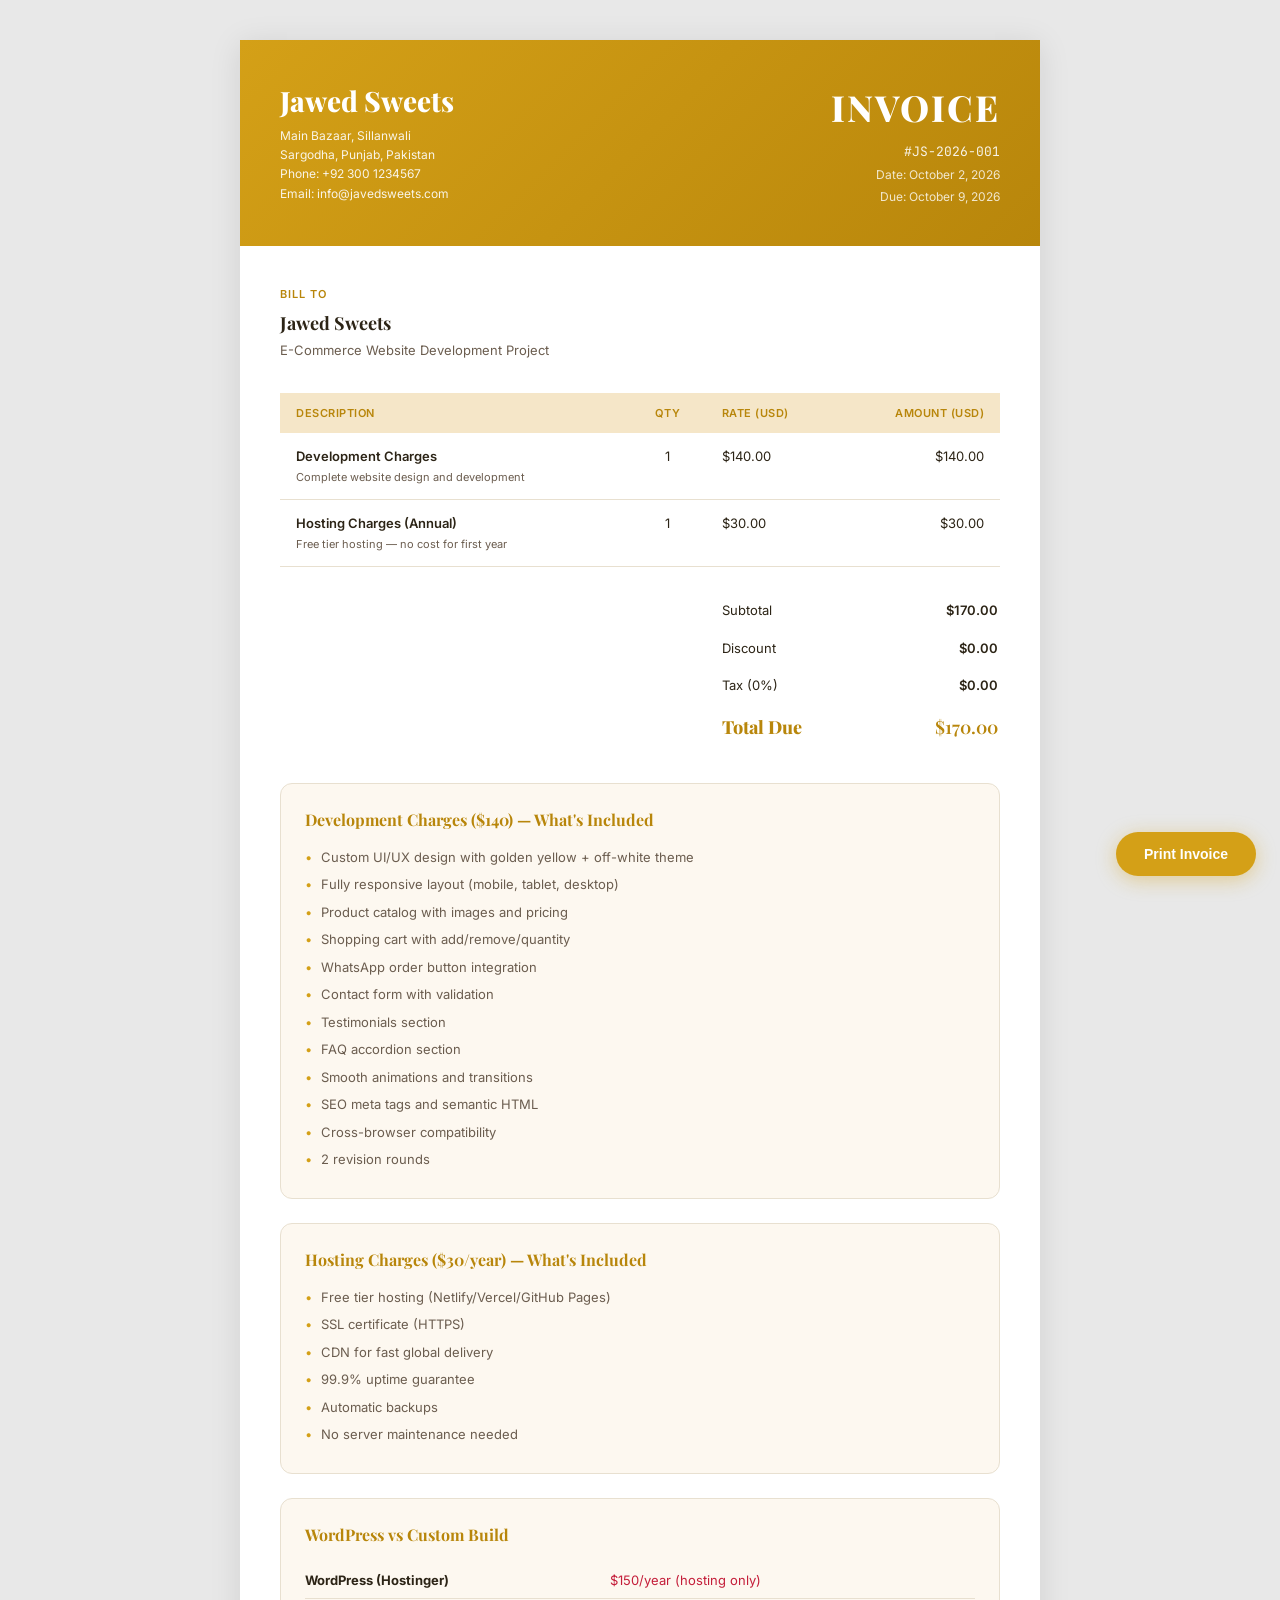
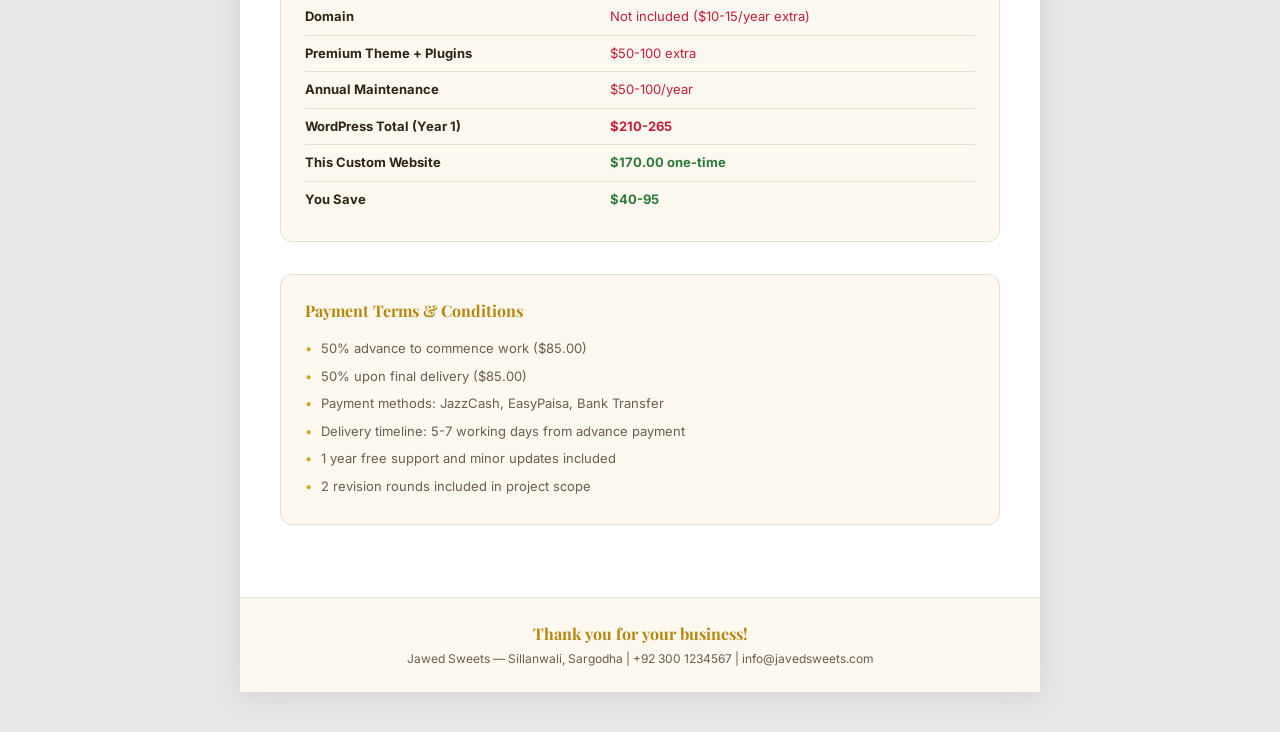
==== cost-breakdown.html @ 4765555b "Jawed Sweets website - initial commit" ====
<!DOCTYPE html>
<html lang="en">
<head>
    <meta charset="UTF-8">
    <meta name="viewport" content="width=device-width, initial-scale=1.0">
    <title>Invoice - Jawed Sweets</title>
    <link href="https://fonts.googleapis.com/css2?family=Playfair+Display:wght@600;700;800&family=Inter:wght@300;400;500;600;700&family=JetBrains+Mono:wght@400;500;600&display=swap" rel="stylesheet">
    <style>
        :root {
            --gold: #D4A017;
            --gold-dark: #B8860B;
            --gold-light: #F5E6C8;
            --cream: #FDF8F0;
            --text: #2C2416;
            --text-light: #6B5D4F;
            --white: #FFFFFF;
            --border: #E8E0D0;
            --green: #2D7A3A;
            --red: #C41E3A;
        }
        * { margin: 0; padding: 0; box-sizing: border-box; }
        body {
            font-family: 'Inter', sans-serif;
            background: #E8E8E8;
            color: var(--text);
            line-height: 1.5;
        }
        .invoice-wrapper {
            max-width: 800px;
            margin: 40px auto;
            background: var(--white);
            box-shadow: 0 4px 30px rgba(0,0,0,0.1);
        }
        .invoice-header {
            background: linear-gradient(135deg, var(--gold), var(--gold-dark));
            color: var(--white);
            padding: 40px;
            display: flex;
            justify-content: space-between;
            align-items: flex-start;
        }
        .company-info h1 {
            font-family: 'Playfair Display', serif;
            font-size: 28px;
            font-weight: 800;
            margin-bottom: 4px;
        }
        .company-info p {
            font-size: 12px;
            opacity: 0.9;
            line-height: 1.6;
        }
        .invoice-meta { text-align: right; }
        .invoice-meta .invoice-title {
            font-family: 'Playfair Display', serif;
            font-size: 36px;
            font-weight: 800;
            letter-spacing: 2px;
            margin-bottom: 8px;
        }
        .invoice-meta .invoice-number {
            font-family: 'JetBrains Mono', monospace;
            font-size: 13px;
            opacity: 0.9;
        }
        .invoice-meta .invoice-date {
            font-size: 12px;
            opacity: 0.8;
            margin-top: 4px;
        }
        .invoice-body { padding: 40px; }
        .bill-to { margin-bottom: 32px; }
        .bill-to h3 {
            font-size: 11px;
            font-weight: 600;
            text-transform: uppercase;
            letter-spacing: 1px;
            color: var(--gold-dark);
            margin-bottom: 8px;
        }
        .bill-to .client-name {
            font-family: 'Playfair Display', serif;
            font-size: 18px;
            font-weight: 700;
        }
        .bill-to .client-details {
            font-size: 13px;
            color: var(--text-light);
            margin-top: 4px;
        }
        .items-table {
            width: 100%;
            border-collapse: collapse;
            margin-bottom: 24px;
        }
        .items-table thead { background: var(--gold-light); }
        .items-table th {
            padding: 12px 16px;
            text-align: left;
            font-size: 11px;
            font-weight: 600;
            text-transform: uppercase;
            letter-spacing: 0.5px;
            color: var(--gold-dark);
        }
        .items-table th:last-child,
        .items-table td:last-child { text-align: right; }
        .items-table td {
            padding: 14px 16px;
            border-bottom: 1px solid var(--border);
            font-size: 13px;
            vertical-align: top;
        }
        .items-table .item-name { font-weight: 600; }
        .items-table .item-desc {
            font-size: 11px;
            color: var(--text-light);
            margin-top: 2px;
        }
        .items-table .item-qty { text-align: center; }
        .totals-section {
            display: flex;
            justify-content: flex-end;
            margin-bottom: 32px;
        }
        .totals-table { width: 280px; }
        .totals-table tr td {
            padding: 8px 0;
            font-size: 13px;
        }
        .totals-table tr td:last-child {
            text-align: right;
            font-weight: 600;
        }
        .totals-table .grand-total {
            border-top: 2px solid var(--gold);
            padding-top: 12px;
            margin-top: 8px;
        }
        .totals-table .grand-total td {
            font-size: 18px;
            font-weight: 800;
            color: var(--gold-dark);
            font-family: 'Playfair Display', serif;
        }
        .breakdown-section {
            background: var(--cream);
            border-radius: 12px;
            padding: 24px;
            margin-bottom: 24px;
            border: 1px solid var(--border);
        }
        .breakdown-section h3 {
            font-family: 'Playfair Display', serif;
            font-size: 16px;
            font-weight: 700;
            margin-bottom: 12px;
            color: var(--gold-dark);
        }
        .breakdown-section ul {
            list-style: none;
            font-size: 13px;
            color: var(--text-light);
        }
        .breakdown-section ul li {
            padding: 4px 0;
            padding-left: 16px;
            position: relative;
        }
        .breakdown-section ul li::before {
            content: '\2022';
            position: absolute;
            left: 0;
            color: var(--gold);
        }
        .comparison-section {
            background: var(--cream);
            border-radius: 12px;
            padding: 24px;
            margin-bottom: 32px;
            border: 1px solid var(--border);
        }
        .comparison-section h3 {
            font-family: 'Playfair Display', serif;
            font-size: 16px;
            font-weight: 700;
            margin-bottom: 16px;
            color: var(--gold-dark);
        }
        .comparison-table { width: 100%; border-collapse: collapse; }
        .comparison-table td {
            padding: 8px 0;
            font-size: 13px;
            border-bottom: 1px solid var(--border);
        }
        .comparison-table tr:last-child td { border-bottom: none; }
        .comparison-table .wp-cost { color: var(--red); }
        .comparison-table .custom-cost { color: var(--green); font-weight: 600; }
        .payment-terms {
            background: var(--cream);
            border-radius: 12px;
            padding: 24px;
            margin-bottom: 32px;
            border: 1px solid var(--border);
        }
        .payment-terms h3 {
            font-family: 'Playfair Display', serif;
            font-size: 16px;
            font-weight: 700;
            margin-bottom: 12px;
            color: var(--gold-dark);
        }
        .payment-terms ul {
            list-style: none;
            font-size: 13px;
            color: var(--text-light);
        }
        .payment-terms ul li {
            padding: 4px 0;
            padding-left: 16px;
            position: relative;
        }
        .payment-terms ul li::before {
            content: '\2022';
            position: absolute;
            left: 0;
            color: var(--gold);
        }
        .invoice-footer {
            background: var(--cream);
            padding: 24px 40px;
            text-align: center;
            border-top: 1px solid var(--border);
        }
        .invoice-footer p {
            font-size: 12px;
            color: var(--text-light);
        }
        .invoice-footer .thank-you {
            font-family: 'Playfair Display', serif;
            font-size: 16px;
            font-weight: 700;
            color: var(--gold-dark);
            margin-bottom: 4px;
        }
        .print-btn {
            position: fixed;
            bottom: 24px;
            right: 24px;
            background: var(--gold);
            color: var(--white);
            border: none;
            padding: 14px 28px;
            border-radius: 30px;
            font-size: 14px;
            font-weight: 600;
            cursor: pointer;
            box-shadow: 0 4px 20px rgba(212, 160, 23, 0.4);
            z-index: 1000;
        }
        .print-btn:hover {
            transform: translateY(-2px);
            box-shadow: 0 6px 30px rgba(212, 160, 23, 0.5);
        }
        @media print {
            body { background: white; }
            .invoice-wrapper { box-shadow: none; margin: 0; max-width: 100%; }
            .print-btn { display: none; }
            .invoice-header { -webkit-print-color-adjust: exact; print-color-adjust: exact; }
            .items-table thead { -webkit-print-color-adjust: exact; print-color-adjust: exact; }
        }
        @media (max-width: 600px) {
            .invoice-header { flex-direction: column; gap: 20px; }
            .invoice-meta { text-align: left; }
            .invoice-body { padding: 24px; }
        }
    </style>
</head>
<body>
    <div class="invoice-wrapper">
        <div class="invoice-header">
            <div class="company-info">
                <h1>Jawed Sweets</h1>
                <p>Main Bazaar, Sillanwali<br>
                Sargodha, Punjab, Pakistan<br>
                Phone: +92 300 1234567<br>
                Email: info@javedsweets.com</p>
            </div>
            <div class="invoice-meta">
                <div class="invoice-title">INVOICE</div>
                <div class="invoice-number">#JS-2026-001</div>
                <div class="invoice-date">Date: October 2, 2026</div>
                <div class="invoice-date">Due: October 9, 2026</div>
            </div>
        </div>

        <div class="invoice-body">
            <div class="bill-to">
                <h3>Bill To</h3>
                <div class="client-name">Jawed Sweets</div>
                <div class="client-details">E-Commerce Website Development Project</div>
            </div>

            <table class="items-table">
                <thead>
                    <tr>
                        <th>Description</th>
                        <th style="text-align: center;">Qty</th>
                        <th>Rate (USD)</th>
                        <th>Amount (USD)</th>
                    </tr>
                </thead>
                <tbody>
                    <tr>
                        <td>
                            <div class="item-name">Development Charges</div>
                            <div class="item-desc">Complete website design and development</div>
                        </td>
                        <td class="item-qty">1</td>
                        <td>$140.00</td>
                        <td>$140.00</td>
                    </tr>
                    <tr>
                        <td>
                            <div class="item-name">Hosting Charges (Annual)</div>
                            <div class="item-desc">Free tier hosting — no cost for first year</div>
                        </td>
                        <td class="item-qty">1</td>
                        <td>$30.00</td>
                        <td>$30.00</td>
                    </tr>
                </tbody>
            </table>

            <div class="totals-section">
                <table class="totals-table">
                    <tr>
                        <td>Subtotal</td>
                        <td>$170.00</td>
                    </tr>
                    <tr>
                        <td>Discount</td>
                        <td>$0.00</td>
                    </tr>
                    <tr>
                        <td>Tax (0%)</td>
                        <td>$0.00</td>
                    </tr>
                    <tr class="grand-total">
                        <td>Total Due</td>
                        <td>$170.00</td>
                    </tr>
                </table>
            </div>

            <div class="breakdown-section">
                <h3>Development Charges ($140) — What's Included</h3>
                <ul>
                    <li>Custom UI/UX design with golden yellow + off-white theme</li>
                    <li>Fully responsive layout (mobile, tablet, desktop)</li>
                    <li>Product catalog with images and pricing</li>
                    <li>Shopping cart with add/remove/quantity</li>
                    <li>WhatsApp order button integration</li>
                    <li>Contact form with validation</li>
                    <li>Testimonials section</li>
                    <li>FAQ accordion section</li>
                    <li>Smooth animations and transitions</li>
                    <li>SEO meta tags and semantic HTML</li>
                    <li>Cross-browser compatibility</li>
                    <li>2 revision rounds</li>
                </ul>
            </div>

            <div class="breakdown-section">
                <h3>Hosting Charges ($30/year) — What's Included</h3>
                <ul>
                    <li>Free tier hosting (Netlify/Vercel/GitHub Pages)</li>
                    <li>SSL certificate (HTTPS)</li>
                    <li>CDN for fast global delivery</li>
                    <li>99.9% uptime guarantee</li>
                    <li>Automatic backups</li>
                    <li>No server maintenance needed</li>
                </ul>
            </div>

            <div class="comparison-section">
                <h3>WordPress vs Custom Build</h3>
                <table class="comparison-table">
                    <tr>
                        <td><strong>WordPress (Hostinger)</strong></td>
                        <td class="wp-cost">$150/year (hosting only)</td>
                    </tr>
                    <tr>
                        <td><strong>Domain</strong></td>
                        <td class="wp-cost">Not included ($10-15/year extra)</td>
                    </tr>
                    <tr>
                        <td><strong>Premium Theme + Plugins</strong></td>
                        <td class="wp-cost">$50-100 extra</td>
                    </tr>
                    <tr>
                        <td><strong>Annual Maintenance</strong></td>
                        <td class="wp-cost">$50-100/year</td>
                    </tr>
                    <tr>
                        <td><strong>WordPress Total (Year 1)</strong></td>
                        <td class="wp-cost"><strong>$210-265</strong></td>
                    </tr>
                    <tr>
                        <td><strong>This Custom Website</strong></td>
                        <td class="custom-cost"><strong>$170.00 one-time</strong></td>
                    </tr>
                    <tr>
                        <td><strong>You Save</strong></td>
                        <td class="custom-cost"><strong>$40-95</strong></td>
                    </tr>
                </table>
            </div>

            <div class="payment-terms">
                <h3>Payment Terms & Conditions</h3>
                <ul>
                    <li>50% advance to commence work ($85.00)</li>
                    <li>50% upon final delivery ($85.00)</li>
                    <li>Payment methods: JazzCash, EasyPaisa, Bank Transfer</li>
                    <li>Delivery timeline: 5-7 working days from advance payment</li>
                    <li>1 year free support and minor updates included</li>
                    <li>2 revision rounds included in project scope</li>
                </ul>
            </div>
        </div>

        <div class="invoice-footer">
            <p class="thank-you">Thank you for your business!</p>
            <p>Jawed Sweets — Sillanwali, Sargodha | +92 300 1234567 | info@javedsweets.com</p>
        </div>
    </div>

    <button class="print-btn" onclick="window.print()">Print Invoice</button>
</body>
</html>
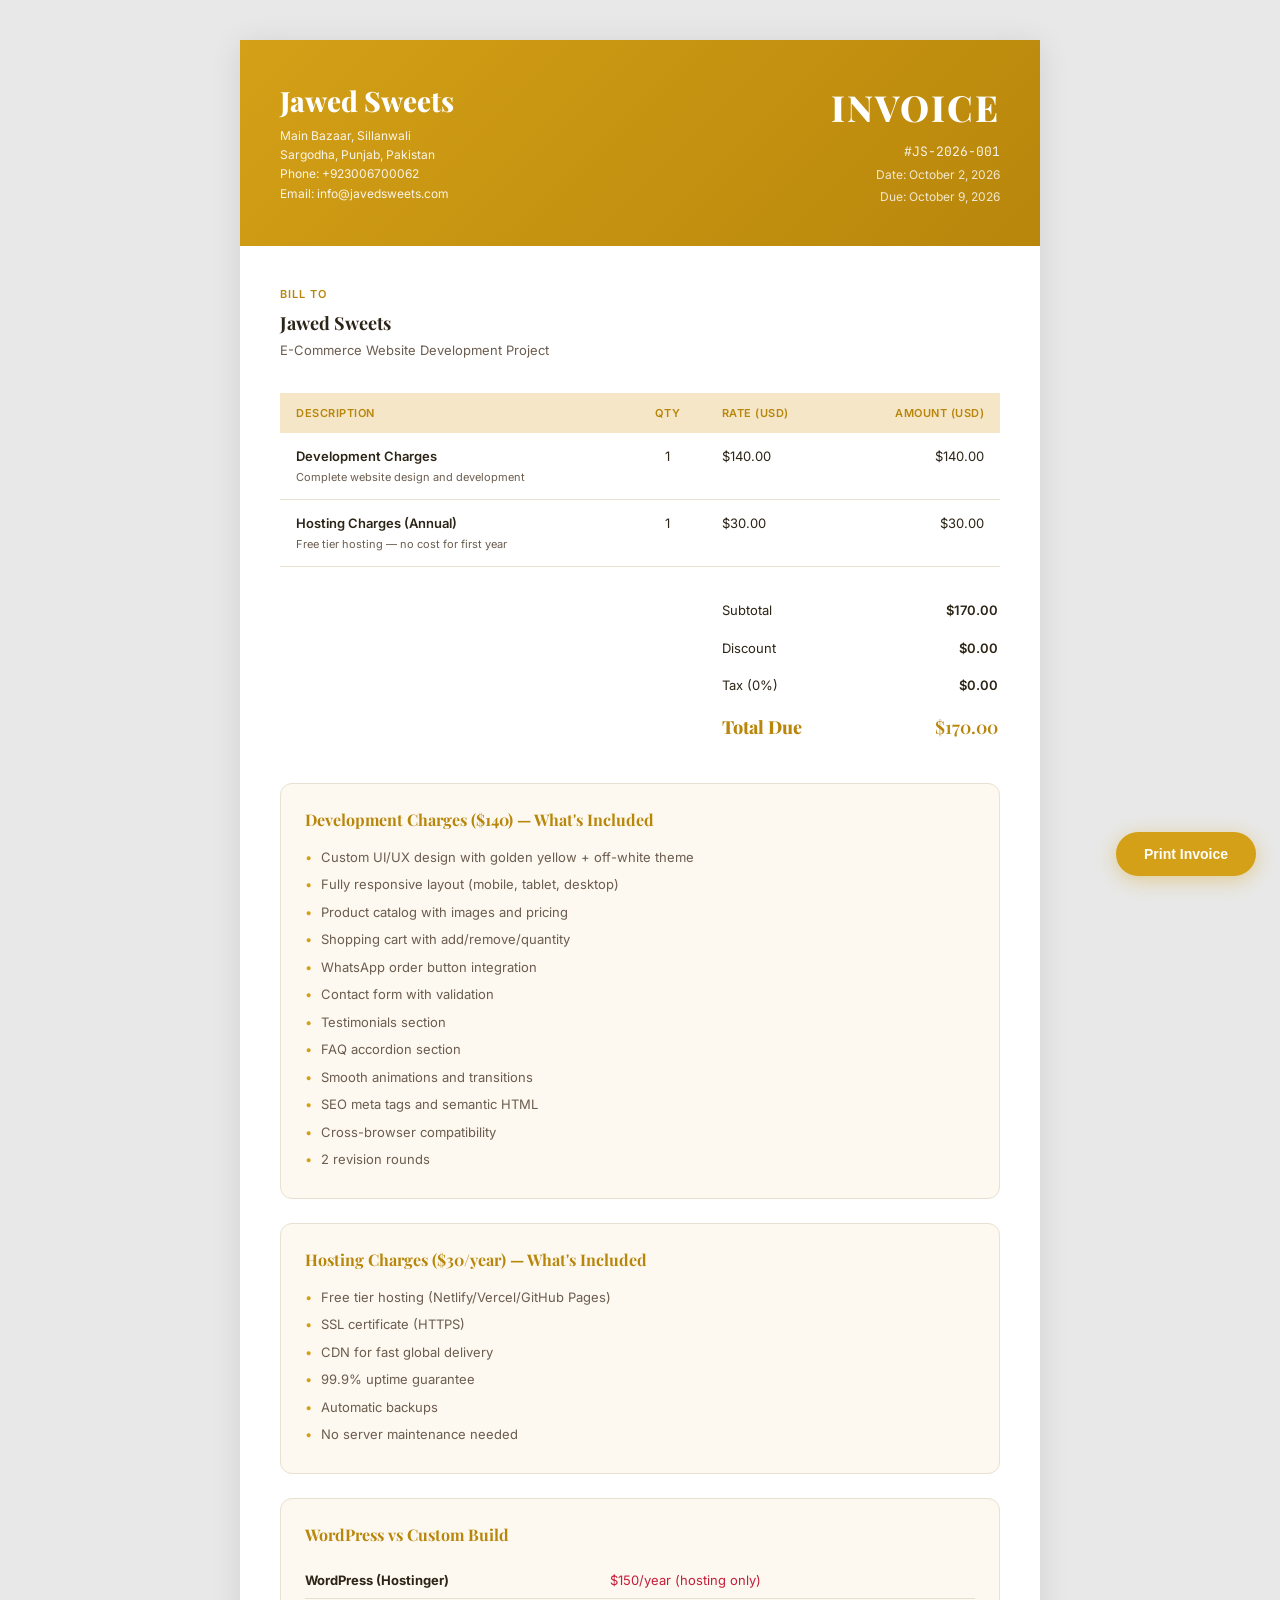
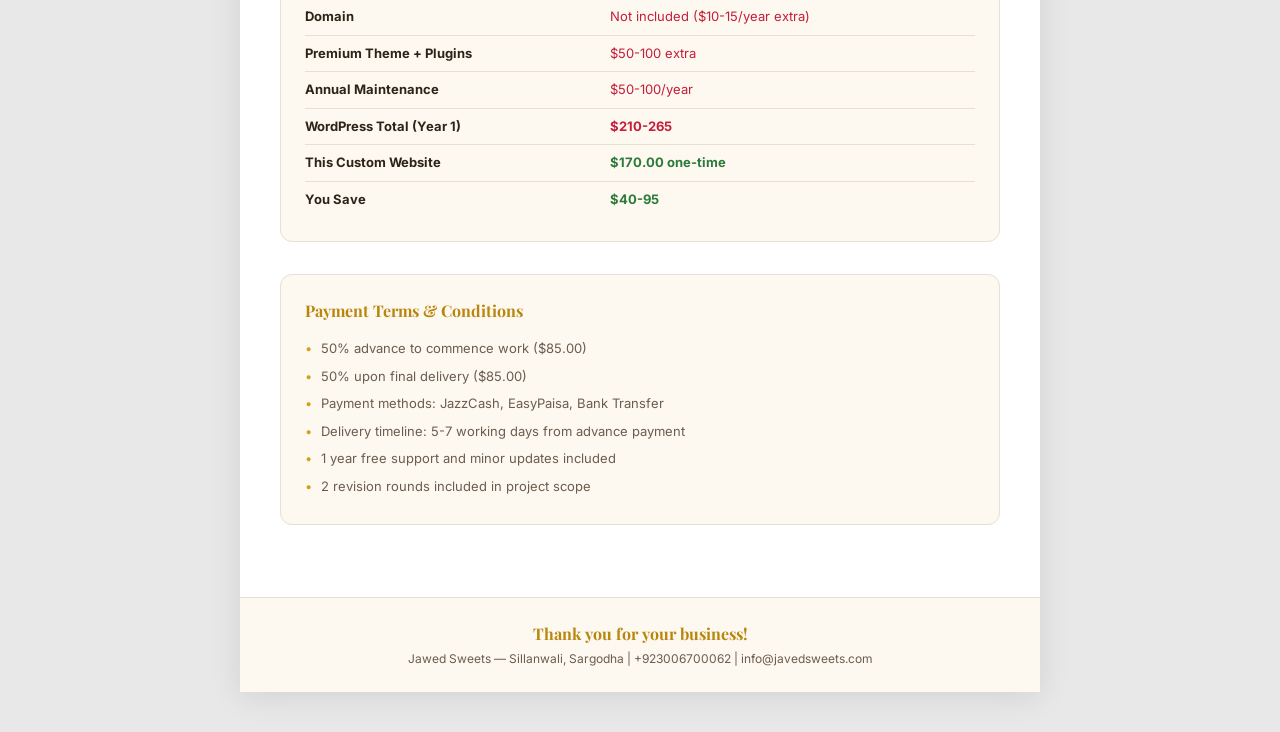
==== commit f682ca05: "Update phone number" ====
--- a/cost-breakdown.html
+++ b/cost-breakdown.html
@@ -283,7 +283,7 @@
                 <h1>Jawed Sweets</h1>
                 <p>Main Bazaar, Sillanwali<br>
                 Sargodha, Punjab, Pakistan<br>
-                Phone: +92 300 1234567<br>
+                Phone: +923006700062<br>
                 Email: info@javedsweets.com</p>
             </div>
             <div class="invoice-meta">
@@ -432,7 +432,7 @@
 
         <div class="invoice-footer">
             <p class="thank-you">Thank you for your business!</p>
-            <p>Jawed Sweets — Sillanwali, Sargodha | +92 300 1234567 | info@javedsweets.com</p>
+            <p>Jawed Sweets — Sillanwali, Sargodha | +923006700062 | info@javedsweets.com</p>
         </div>
     </div>
 
